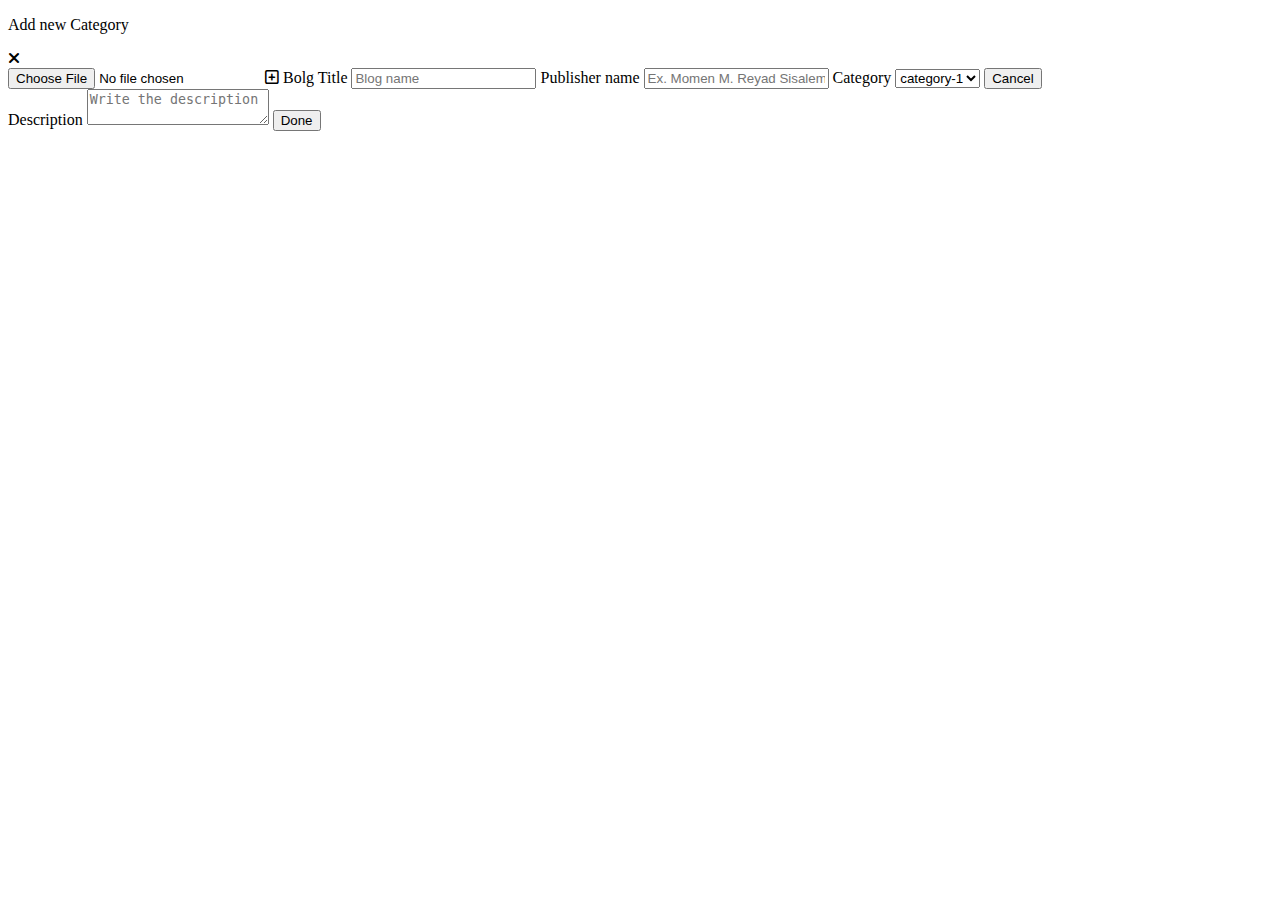
==== page/Add Blog.html @ fa7d6714 "first commit" ====
<!DOCTYPE html>
<html lang="en">

<head>
    <meta charset="UTF-8">
    <meta name="viewport" content="width=device-width, initial-scale=1.0">
    <title>Add Blog</title>
    <link rel="stylesheet" href="css/normalize.css">
    <!-- For Rest all Css Proparty -->
    <link rel="stylesheet" href="https://cdnjs.cloudflare.com/ajax/libs/font-awesome/6.4.2/css/all.min.css">
    <!-- Font Awosom -->
    <link rel="stylesheet" href="css/Add Blog.css">
    <!-- Main Css File -->
</head>

<body>
    <!-- Start Add Blog -->
    <div class="add-blog">
        <div class="text-content">
            <p>Add new Category</p>
            <i class="fa fa-close"></i>
        </div>
        <form action="">
            <div class="left-input">
                <input type="file" class="file-input" id="file-input">
                
                <label for="file-input" class="file-lable"><i class="fa-regular fa-square-plus"></i></label>

                <label for="title">Bolg Title</label>
                <input type="text" class="title" id="title" placeholder="Blog name">
                
                <label for="publisher">Publisher name</label>
                <input type="text"class="publisher" id="publisher" placeholder="Ex. Momen M. Reyad Sisalem">
                
                <label for="category" class="category-lable">Category</label>
                <select name="category" class="category-select" id="category">
                    <option>category-1</option>
                    <option>category-2</option>
                    <option>category-3</option>
                </select>
                
                <button type="button">Cancel</button>
            </div>
            <div class="right-input">
                <label for="description">Description</label>
                <textarea name="description" id="description" class="description" placeholder="Write the description"></textarea>
                <button type="button">Done</button>
            </div>
        </form>
    </div>
    <!-- End Add Blog -->
</body>

</html>
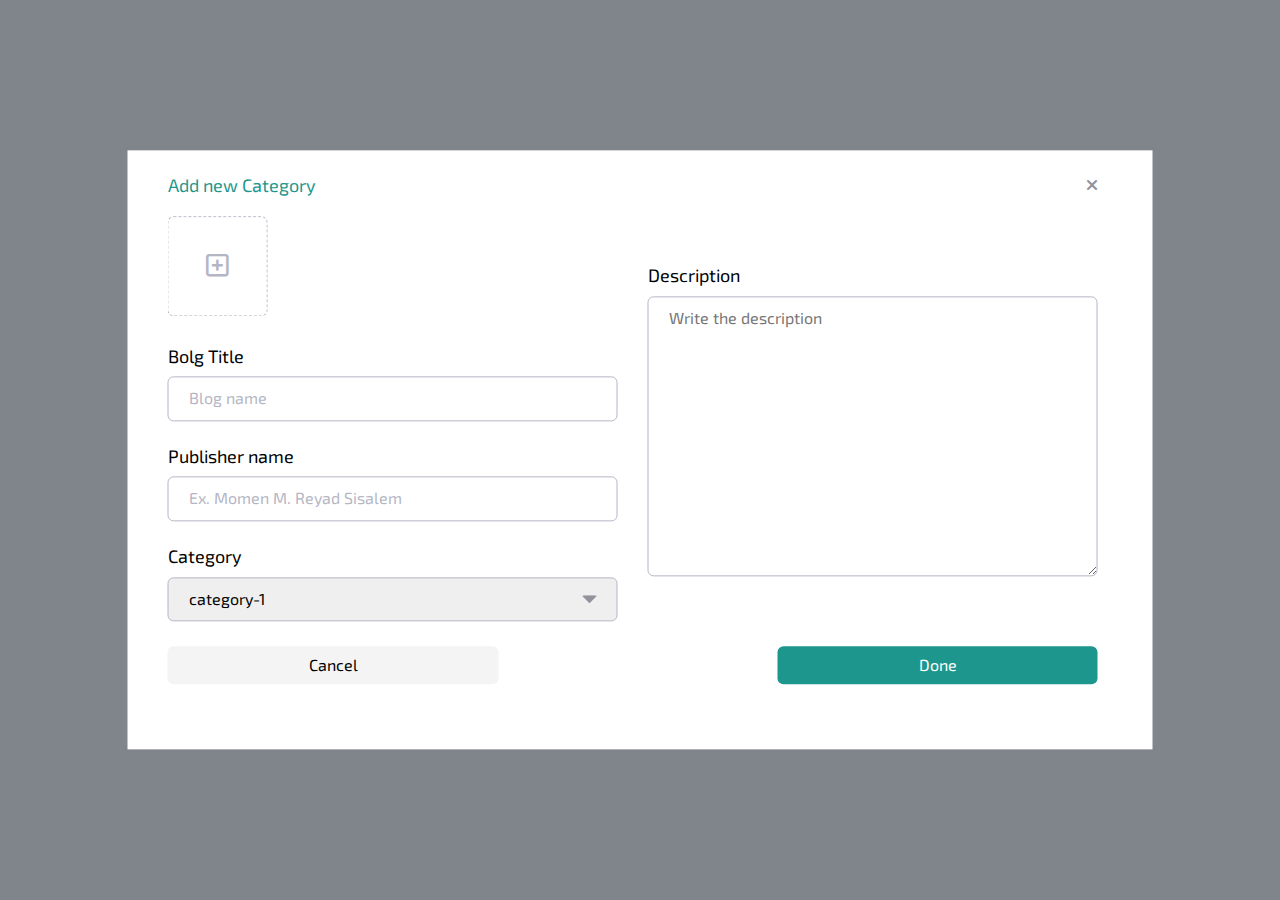
==== commit 21172695: "edit direction" ====
--- a/page/Add Blog.html
+++ b/page/Add Blog.html
@@ -5,11 +5,11 @@
     <meta charset="UTF-8">
     <meta name="viewport" content="width=device-width, initial-scale=1.0">
     <title>Add Blog</title>
-    <link rel="stylesheet" href="css/normalize.css">
+    <link rel="stylesheet" href="../css/normalize.css">
     <!-- For Rest all Css Proparty -->
     <link rel="stylesheet" href="https://cdnjs.cloudflare.com/ajax/libs/font-awesome/6.4.2/css/all.min.css">
     <!-- Font Awosom -->
-    <link rel="stylesheet" href="css/Add Blog.css">
+    <link rel="stylesheet" href="../css/Add Blog.css">
     <!-- Main Css File -->
 </head>
 
--- a/css/Add Blog.css
+++ b/css/Add Blog.css
@@ -0,0 +1,196 @@
+@import url('https://fonts.googleapis.com/css2?family=Exo+2:wght@300;400;500;700&family=Inter:wght@300;500;700;800&family=Josefin+Sans:wght@100;200;300;400;500;600;700&family=Lato:wght@300;400;700&family=Playfair+Display:wght@400;500;700;800&family=Poppins:wght@300;400;700;900&family=Quicksand:wght@300;400;500;600;700&family=Roboto:wght@300;400;500;700;900&family=Work+Sans:wght@200;300;400;500;700;800&family=Zen+Kaku+Gothic+Antique:wght@300;400;500;700;900&display=swap');
+
+* {
+    margin: 0;
+    padding: 0;
+    box-sizing: border-box;
+    font-family: 'Exo 2', sans-serif;
+}
+
+body {
+    background-color: #80858b;
+}
+
+html {
+    scroll-behavior: smooth;
+}
+
+.add-blog {
+    position: absolute;
+    top: 50%;
+    left: 50%;
+    transform: translate(-50%, -50%);
+    background-color: #FFFFFF;
+    padding: 25px 55px 65px 40px;
+}
+
+.add-blog .text-content {
+    display: flex;
+    justify-content: space-between;
+    align-items: center;
+    margin-bottom: 20px;
+}
+
+.add-blog .text-content p {
+    font-size: 18px;
+    color: #1D968D;
+}
+
+.add-blog .text-content i {
+    color: #92929D;
+}
+
+
+form {
+    display: flex;
+    gap: 30px;
+    align-items: end;
+}
+
+form input::placeholder {
+    color: #B4B6C4;
+}
+
+form input:focus {
+    outline: none;
+}
+
+form .file-lable i {
+    position: absolute;
+    top: 50%;
+    left: 50%;
+    transform: translate(-50%, -50%);
+    font-size: 26px;
+    color: #B4B6C4;
+    -webkit-transform: translate(-50%, -50%);
+    -moz-transform: translate(-50%, -50%);
+    -ms-transform: translate(-50%, -50%);
+    -o-transform: translate(-50%, -50%);
+}
+
+form .file-input {
+    display: none;
+}
+
+form .file-lable {
+    width: 100px;
+    height: 100px;
+    border-radius: 6px;
+    border: 1px dashed #B4B6C4;
+    position: relative;
+    margin-bottom: 30px;
+
+}
+
+form .left-input {
+    display: flex;
+    flex-direction: column;
+    width: 450px;
+    position: relative;
+    
+}
+
+form .left-input label {
+    margin-bottom: 10px;
+    font-size: 18px;
+}
+
+form .left-input label:nth-of-type(1) {
+    margin-bottom: 30px;
+}
+
+form .left-input .title,
+form .left-input .publisher,
+form .left-input .category {
+    padding: 12px 20px;
+    font-size: 16px;
+    margin-bottom: 25px;
+    border: 1px solid #B4B6C4;
+    border-radius: 6px;
+}
+
+form .left-input .category {
+    margin-bottom: 70px;
+}
+
+form .left-input .category:focus {
+    outline: none;
+}
+
+form .left-input button {
+    font-size: 16px;
+    padding: 10px 141px;
+    background-color: #F4F4F4;
+    border: none;
+    border-radius: 6px;
+    width: fit-content;
+    margin-right: auto;
+}
+
+form .left-input .category-select {
+    outline: none;
+    padding: 12px 20px;
+    font-size: 16px;
+    margin-bottom: 25px;
+    border: 1px solid #B4B6C4;
+    border-radius: 6px;
+    appearance: 0;
+    -webkit-appearance: none;
+    -moz-appearance: none;
+    -ms-appearance: none;
+    -o-appearance: none;
+}
+
+form .left-input .category-lable::after {
+    content: "";
+    position: absolute;
+    right: 20px;
+    bottom: 73px;
+    border-color: #92929D transparent transparent transparent;
+    border-style: solid;
+    border-width: 8px;
+    border-radius: 3px;
+}
+form .left-input select>  option{
+    padding: 12px 40px;
+
+}
+form .right-input {
+    display: flex;
+    flex-direction: column;
+}
+
+form .right-input label {
+    margin-bottom: 10px;
+    font-size: 18px;
+}
+
+form .right-input .description {
+    width: 450px;
+    height: 280px;
+    max-width: 450px;
+    max-height: 280px;
+    border: 1px solid #B4B6C4;
+    margin-bottom: 70px;
+    border-radius: 6px;
+}
+
+form .description {
+    padding: 12px 20px;
+
+}
+
+form .description:focus {
+    outline: none;
+}
+
+form .right-input button {
+    font-size: 16px;
+    padding: 10px 141px;
+    background-color: #1D968D;
+    border: none;
+    border-radius: 6px;
+    color: white;
+    width: fit-content;
+    margin-left: auto;
+}